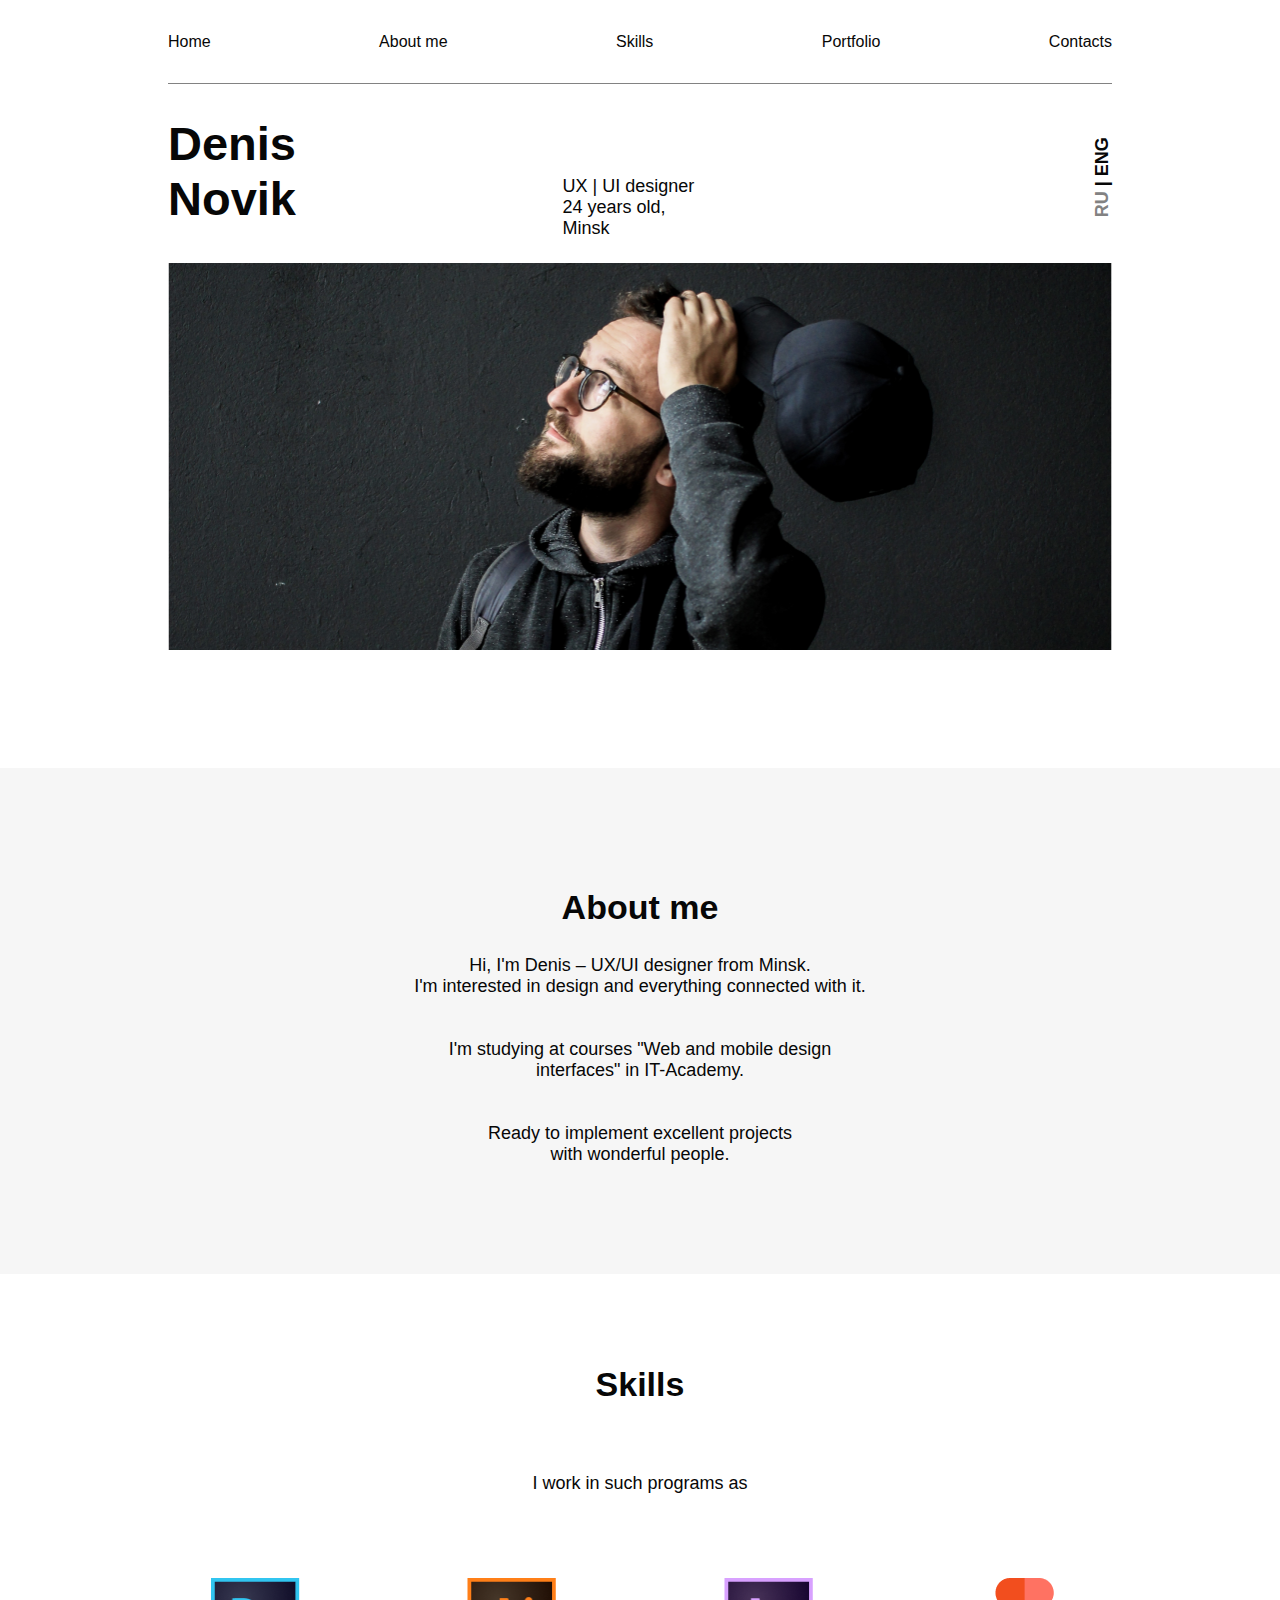
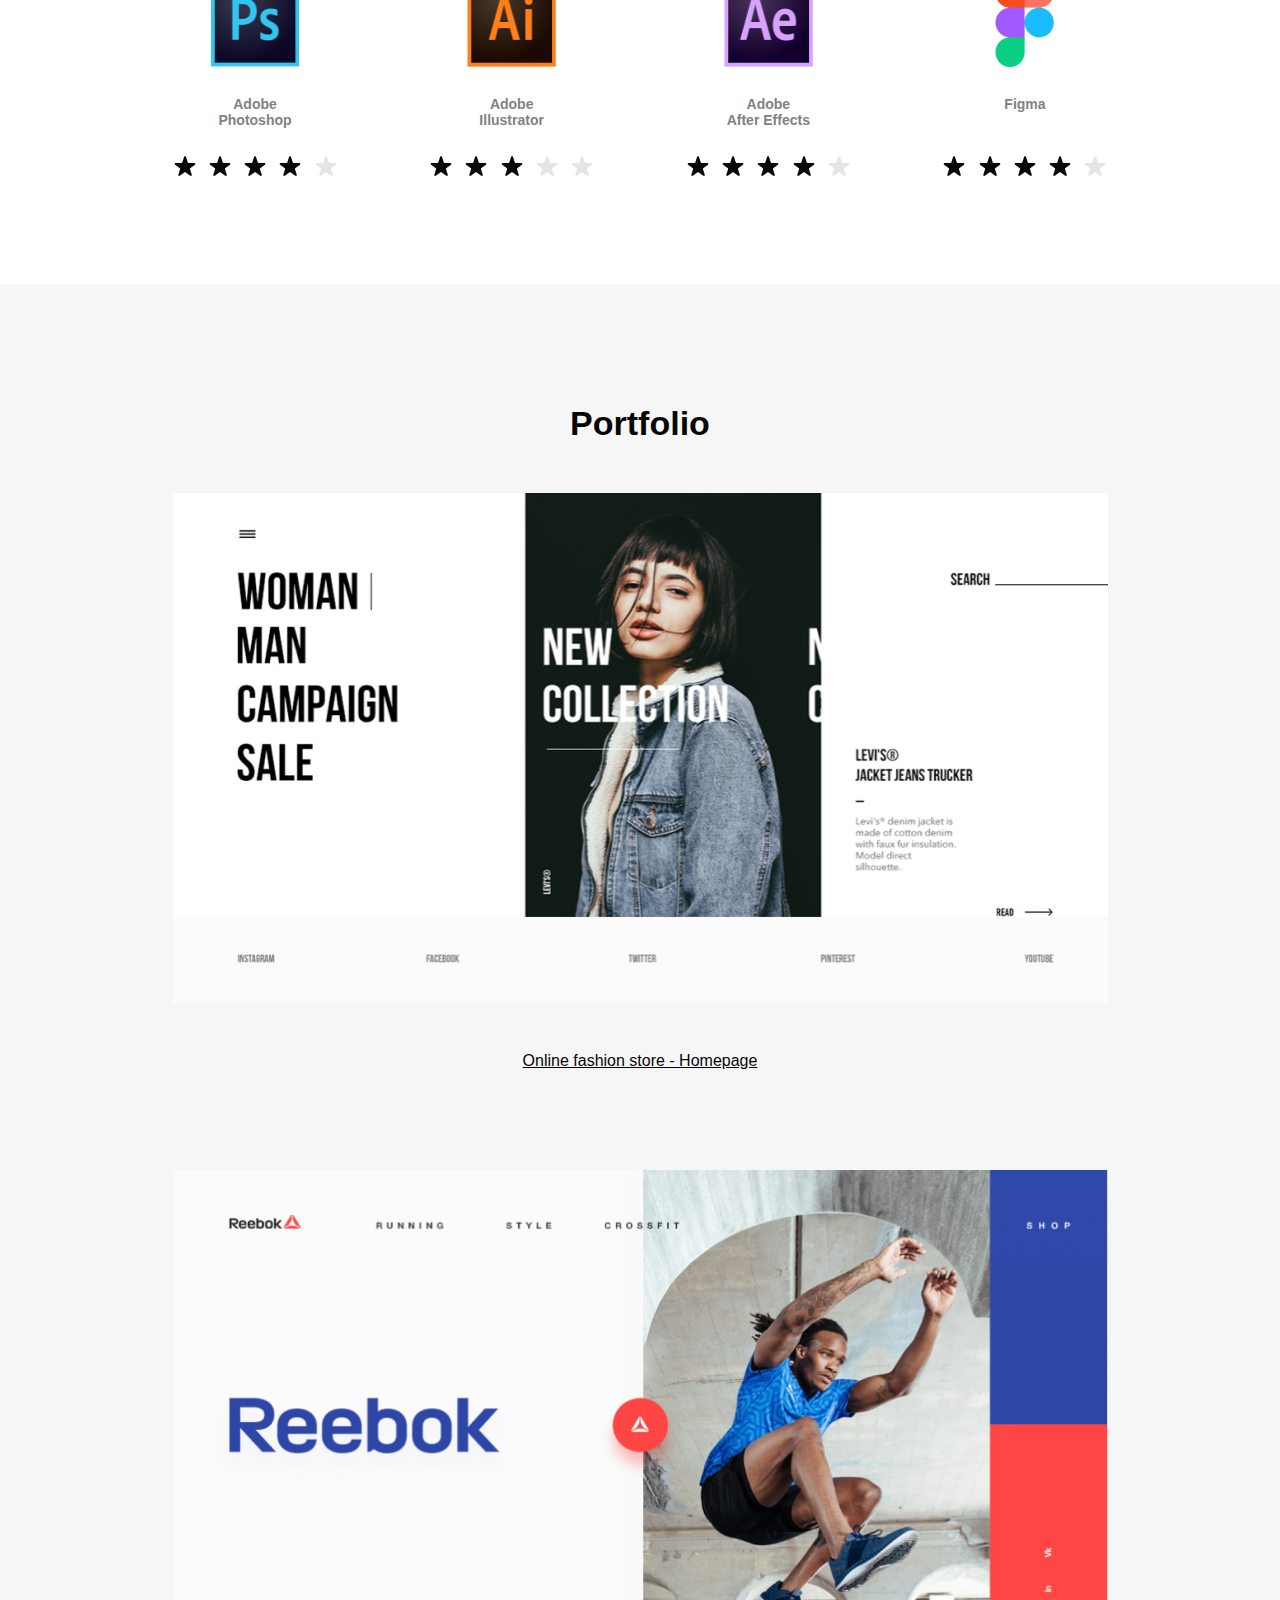
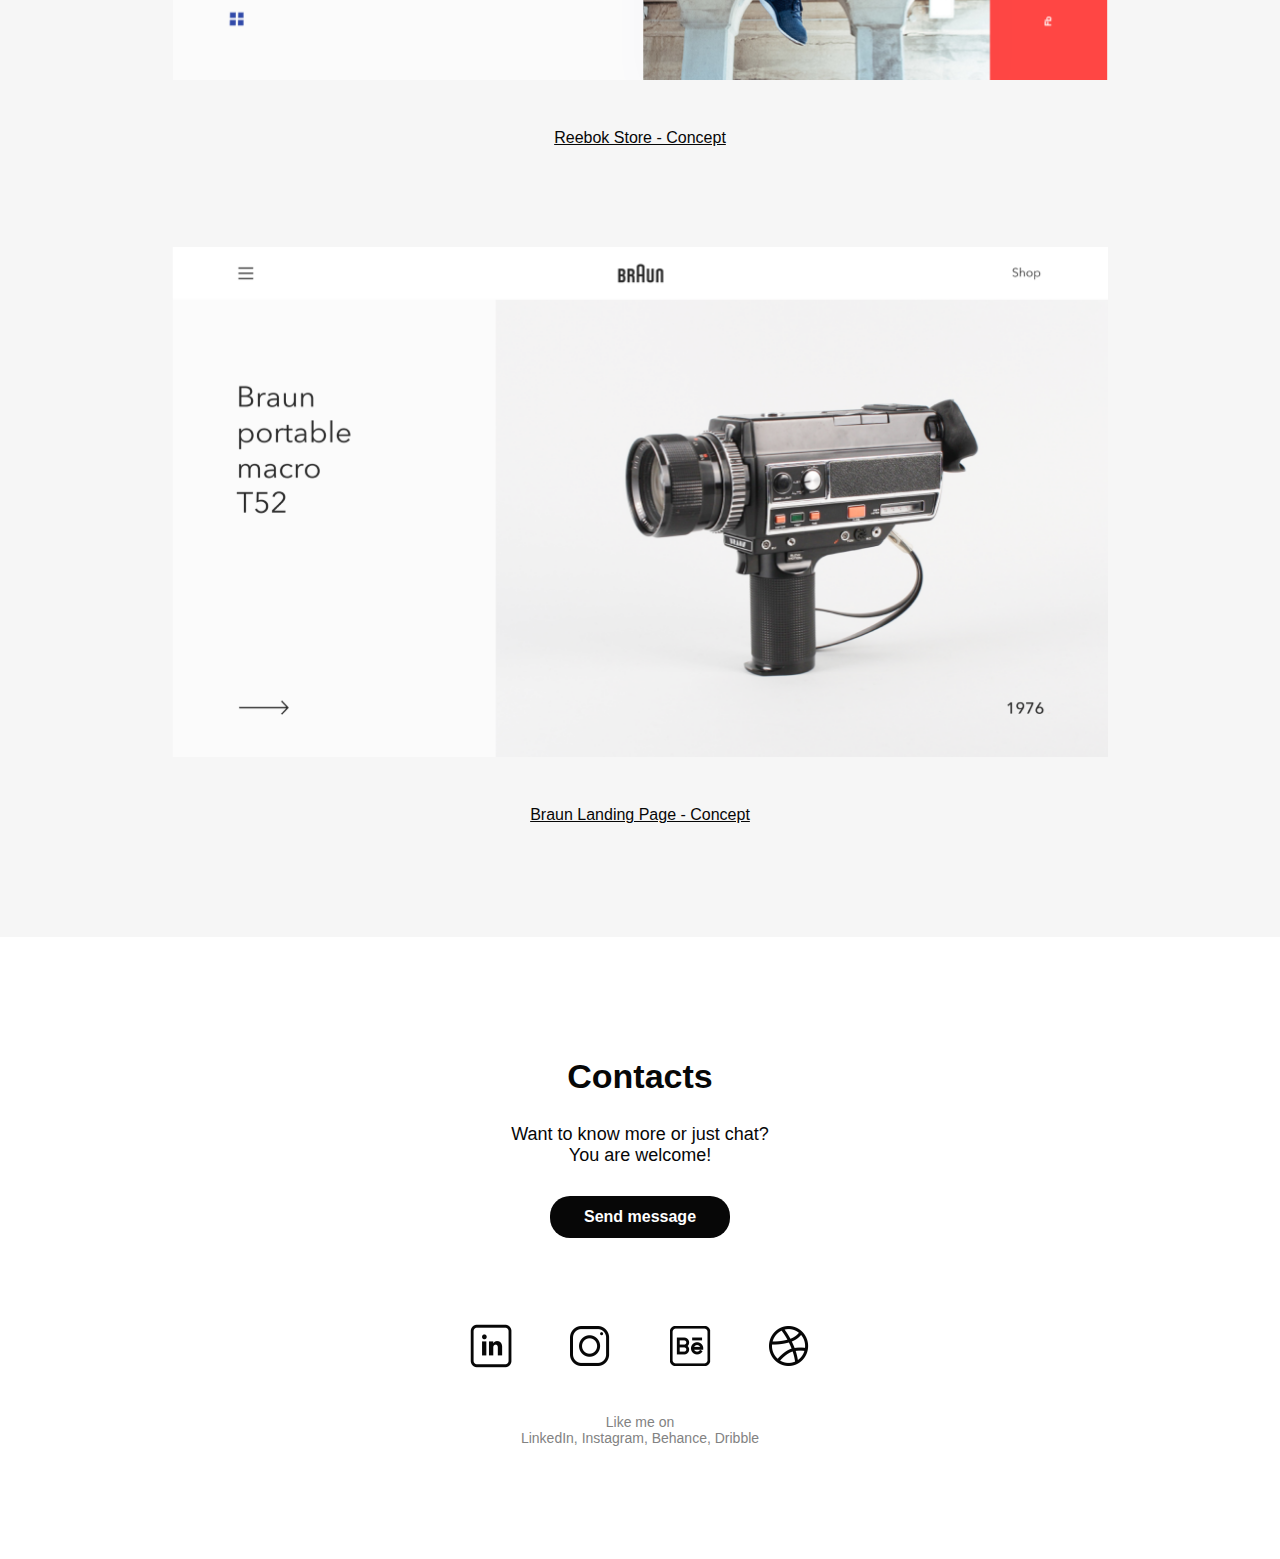
==== index.html @ b316dd15 "First commit!!" ====
<!DOCTYPE html>
<html lang="en">
<head>
	<meta charset="utf-8">
	<meta name="viewport" content="width=device-width, initial-scale=1">
	<title>Profile Denis Novik</title>
	<link rel="stylesheet" href="css/styles.css">
</head>
<body>
	<div id= "home" class="color1">
		<div id="photo">
	  	<nav id="navbar">
        <ul>
          <li><a class="nav-link" href="#home">Home</a></li>
          <li><a class="nav-link" href="#about-me">About me</a></li>
          <li><a class="nav-link" href="#skills">Skills</a></li>
          <li><a class="nav-link" href="#portfolio">Portfolio</a></li>
          <li><a class="nav-link" href="#contacts">Contacts</a></li>
      	</ul>
      	</nav>
      	<div class="line"></div>
      	<div id="name-text">
      		<div class="block 1"><h1>Denis Novik</h1></div>
      		<div class="block 2"><h6>UX | UI designer<br/>24 years old, Minsk</h6></div>
      		<div class="block 3"><p id="ru-eng"><span>RU </span>| ENG</p></div>
      	</div>
      	<div><img src="images/denis.png"></div>
  		</div>
	</div>
	<div id= "about-me" class="color2">
		<div id="about-me-text">
			<h2>About me</h2>
			<p>Hi, I'm Denis – UX/UI designer from Minsk.<br> I'm interested in design and everything connected with it.<br><br><br> I'm studying at courses "Web and mobile design<br> interfaces" in IT-Academy.<br><br><br> Ready to implement excellent projects<br> with wonderful people.</p>
		</div>
	</div>
	<div id= "skills" class="color1">
		<h2>Skills</h2>
		<p>I work in such programs as</p>
		<div id="programms">
			<div class="programm">
				<img id="photo-shop" class="design-programm" src="images/PS.png">
				<p>Adobe<br>Photoshop</p>
				<div class="stars">
					<img class="star" src="images/Star.png">
					<img class="star" src="images/Star.png">
					<img class="star" src="images/Star.png">
					<img class="star" src="images/Star.png">
					<img class="star" src="images/Star2.png">
				</div>
			</div>
			<div class="programm">
				<img id="illustrator" class="design-programm" src="images/AI.png">
				<p>Adobe<br>Illustrator</p>
				<div class="stars">
					<img class="star" src="images/Star.png">
					<img class="star" src="images/Star.png">
					<img class="star" src="images/Star.png">
					<img class="star" src="images/Star2.png">
					<img class="star" src="images/Star2.png">
				</div>
			</div>
			<div class="programm">
				<img id="after-effects" class="design-programm" src="images/AE.png">
				<p>Adobe<br>After Effects</p>
				<div class="stars">
					<img class="star" src="images/Star.png">
					<img class="star" src="images/Star.png">
					<img class="star" src="images/Star.png">
					<img class="star" src="images/Star.png">
					<img class="star" src="images/Star2.png">
				</div>
			</div>
			<div class="programm">
				<img id="figma" class="design-programm" src="images/Figma.png">
				<p>Figma</p>
				<div class="stars">
					<img class="star" src="images/Star.png">
					<img class="star" src="images/Star.png">
					<img class="star" src="images/Star.png">
					<img class="star" src="images/Star.png">
					<img class="star" src="images/Star2.png">
				</div>
			</div>
		</div>
	</div>
	<div id= "portfolio" class="color2">
		<h2>Portfolio</h2>
		<div class="projects">
			<img class="project" src="images/Fashion-store.png">
			<a class="pr-link" href="">Online fashion store - Homepage</a>
		</div>
		<div class="projects">
			<img class="project" src="images/reebok_web.png">
			<a class="pr-link" href="">Reebok Store - Concept</a>
		</div>
		<div class="projects">
			<img class="project" src="images/Braun.png">
			<a class="pr-link" href="">Braun Landing Page - Concept</a>
		</div>
	</div>
	<div id= "contacts" class="color1">
		<div id="contacts-text">
			<h2>Contacts</h2>
			<p>Want to know more or just chat?<br> You are welcome!</p>
			<div id="send-message">
				<h4>Send message</h4>
			</div>
			<div id="icons">
				<div class="icon"><img src="images/linkedin.png"></div>
				<div class="icon"><img src="images/instagram.png"></div>
				<div class="icon"><img src="images/behance.png"></div>
				<div class="icon"><img src="images/dribble.png"></div>
			</div>
			<p id="icon-text">Like me on<br> LinkedIn, Instagram, Behance, Dribble</p>
		</div>
	</div>
</body>

</html>
---- css/styles.css ----
* {
	box-sizing: border-box;
}

:root {
	--backcolor1: #ffffff;
	--backcolor2: #f6f6f6;
	--linecolor: #828282;
	--textcolor: #070707;
}
head {
	display: none;
}

body {
	height: 4759px;
	margin: 0;
	padding: 0;
	display: grid;
	font-family: Gilroy, sans-serif;
	color: var(--textcolor);
}
.color1 {
	background-color: var(--backcolor1);
	margin: 0;
	padding: 0;
}

.color2 {
	background-color: var(--backcolor2);
	margin: 0;
	padding: 0;
}
.nav-link:hover{
	color: var(--linecolor);
}
#home {
	height: 768px;
}
#about-me {
	height: 506px;

}
#skills {
	height: 610px;
}
#portfolio {
	height: 2253px;
}
#contacts {
	height: 622px;
}

#photo {
	width: 944px;
	margin: 0 auto;
	height: 768px;
}
ul {
	padding: 0;
	margin: 33px 0 0 0;
	position: relative;
	display:  flex;
	justify-content: space-between;
}
ul li {
	list-style: none;
}
ul li a {
	color: var(--main-color);
	font-weight: 400;
	text-decoration: none;
	font-size: 16px;

}
.line {
	background-color: var(--linecolor);
	width: 100%;
	height: 1px;
	margin-top: 32px;
	margin-bottom: 32px;
}
#name-text {
	width: 100%;
	height: 92px; /*92px*/
	padding: 0;
	margin: 0;
	display: flex;
	flex-wrap: nowrap;
	justify-content: space-between;
}
.block {
	display: inherit;
	width: 155px;

}
.block:nth-of-type(3) {
	transform: rotate(-90deg);
	height: 155px;
	/*width: 113.6px;
	height: 155px;*/
}
h1 {
	height: 100%;
	font-size: 47px;
	font-weight: bold;
	display: inline-block;
	margin: 0;
	padding-top: 0px;
}
h6 {
	margin-top: 0;
	position: relative;
	width: 100%;
	height: 100%;
	display: inherit;
	font-size: 18px;
	font-weight: 300;
	vertical-align: bottom;
	padding-top: 60.3px;
}

#ru-eng {
	position: relative;
	width: 100%;
	height: 100%;
	font-weight: bold;
	padding: 135px 0 0 53.8px;
	margin: 0;
}
span {
	color: var(--linecolor);
}
#home img
{
	width: 100%;
	margin-top: 54px;
}

#about-me-text {
	width: 100%;
	height: calculate(100%-120px);
	margin: 0 auto;
}
h2 {
	font-weight: bold;
	font-size: 34px;
	text-align: center;
	margin-top: 120px;
}
#skills h2 {
	margin: 91px 0 0 0;
}
p {
	font-size: 18px;
}
#about-me-text p {
	text-align: center;

}
#skills > p {
	margin-top: 69px;
	text-align: center;
}
#programms {
	width: 937px;
	height: 207px;
	margin: 84px auto 0 auto;
	display: flex;
	justify-content: space-between;
}
.programm {
	height: 100%;
	width: 167px;
	display: grid;
	grid-template-columns: 1fr;
}
.design-programm {
	width: 89px;
	height: 89px;
	margin: 0 auto;
}
#figma {
	width: 59px;
}
.programm p {
	font-size: 14px;
	font-weight: bold;
	color: var(--linecolor);
	margin: 24px 0;
	text-align: center;
	height: 30px;
}
.stars {
	display: flex;
	justify-content: space-between;
	width: 100%;
	height: 26px;
}
.star {
	width: 26px;
	height: 26px;
}
#portfolio h2 {
	margin-top: 120px;
	margin-bottom: 50px;
}
.projects {
	height: 577px;
	width: 936px;
	margin: 0 auto 100px auto;
}
.project {
	width: 100%;
	height: 510px;
	margin: 0 auto 45px auto;
}
.pr-link {
	text-align: center;
	margin: 0 auto;
	display: flex;
	justify-content: center;
	color: var(--textcolor);
}
.pr-link:hover {
	color: var(--linecolor);
}
#contacts-text {
	width: 343px;
	height: calculate(100%-120px);
	margin: 0 auto;
}
#contacts-text h2 {
	margin-top: 120px;
}
#contacts-text p {
	margin: 20px auto;
	text-align: center;
}
#send-message {
	display: flex;
  	align-items: center;
  	justify-content: center;
	background-color: var(--textcolor);
	border-radius: 20px;
	margin: 30px auto 86px auto;
	width: 180.5px;
	height: 42px;
}
h4 {
	color: var(--backcolor1);
	font-weight: bold;
}
h4:hover {
	color: var(--linecolor);
}
#icons {
	display: flex;
	justify-content: space-between;
	width: 100%;
	margin-bottom: 46px;
}
.icon {
	width: 44px;
	height: 44px;
	display: inherit;
}
.icon:hover {
	filter: opacity(50%);
}
#icon-text {
	color: var(--linecolor);
	font-size: 14px;
}



/*MEDIA-QUERY 1025px — 1200px*/

@media (min-width: 1025px)
{
	
}


/*MEDIA-QUERY 769px — 1024px*/

@media (min-width: 769px) and (max-width: 1024px)
{
	body {
	height: 4387px;
}
	#photo {
	width: 700px;
	height: calculate(650px-33px);
	margin: 0 auto;
}
	#home {
		height: 650px;
	}
	h1 {
		font-size: 40px;
	}
	#skills {
	height: 857px;
}
	#programms {
	width: 470px;
	height: 450px;
	margin: 50px auto 0 auto;
	flex-wrap: wrap;
}
.programm {
	height: 207px;
	width: 167px;
	display: grid;
	grid-template-columns: 1fr;
	margin-bottom: 50px;
}
#portfolio {
	height: 1872px;
}
.projects {
	height: 450px;
	width: 704px;
	margin: 0 auto 100px auto;
}
.project {
	width: 100%;
	height: 383px;
	margin: 0 auto 45px auto;
}
#contacts-text h2 {
	margin-top: 80px;
}
#contacts {
	height: 552px;
}
}

/*MEDIA-QUERY 481px — 768px*/

@media (min-width: 481px) and (max-width: 768px)
{
	
}


/*MEDIA-QUERY 320px — 480px*/

@media (max-width: 480px)
{
	
}
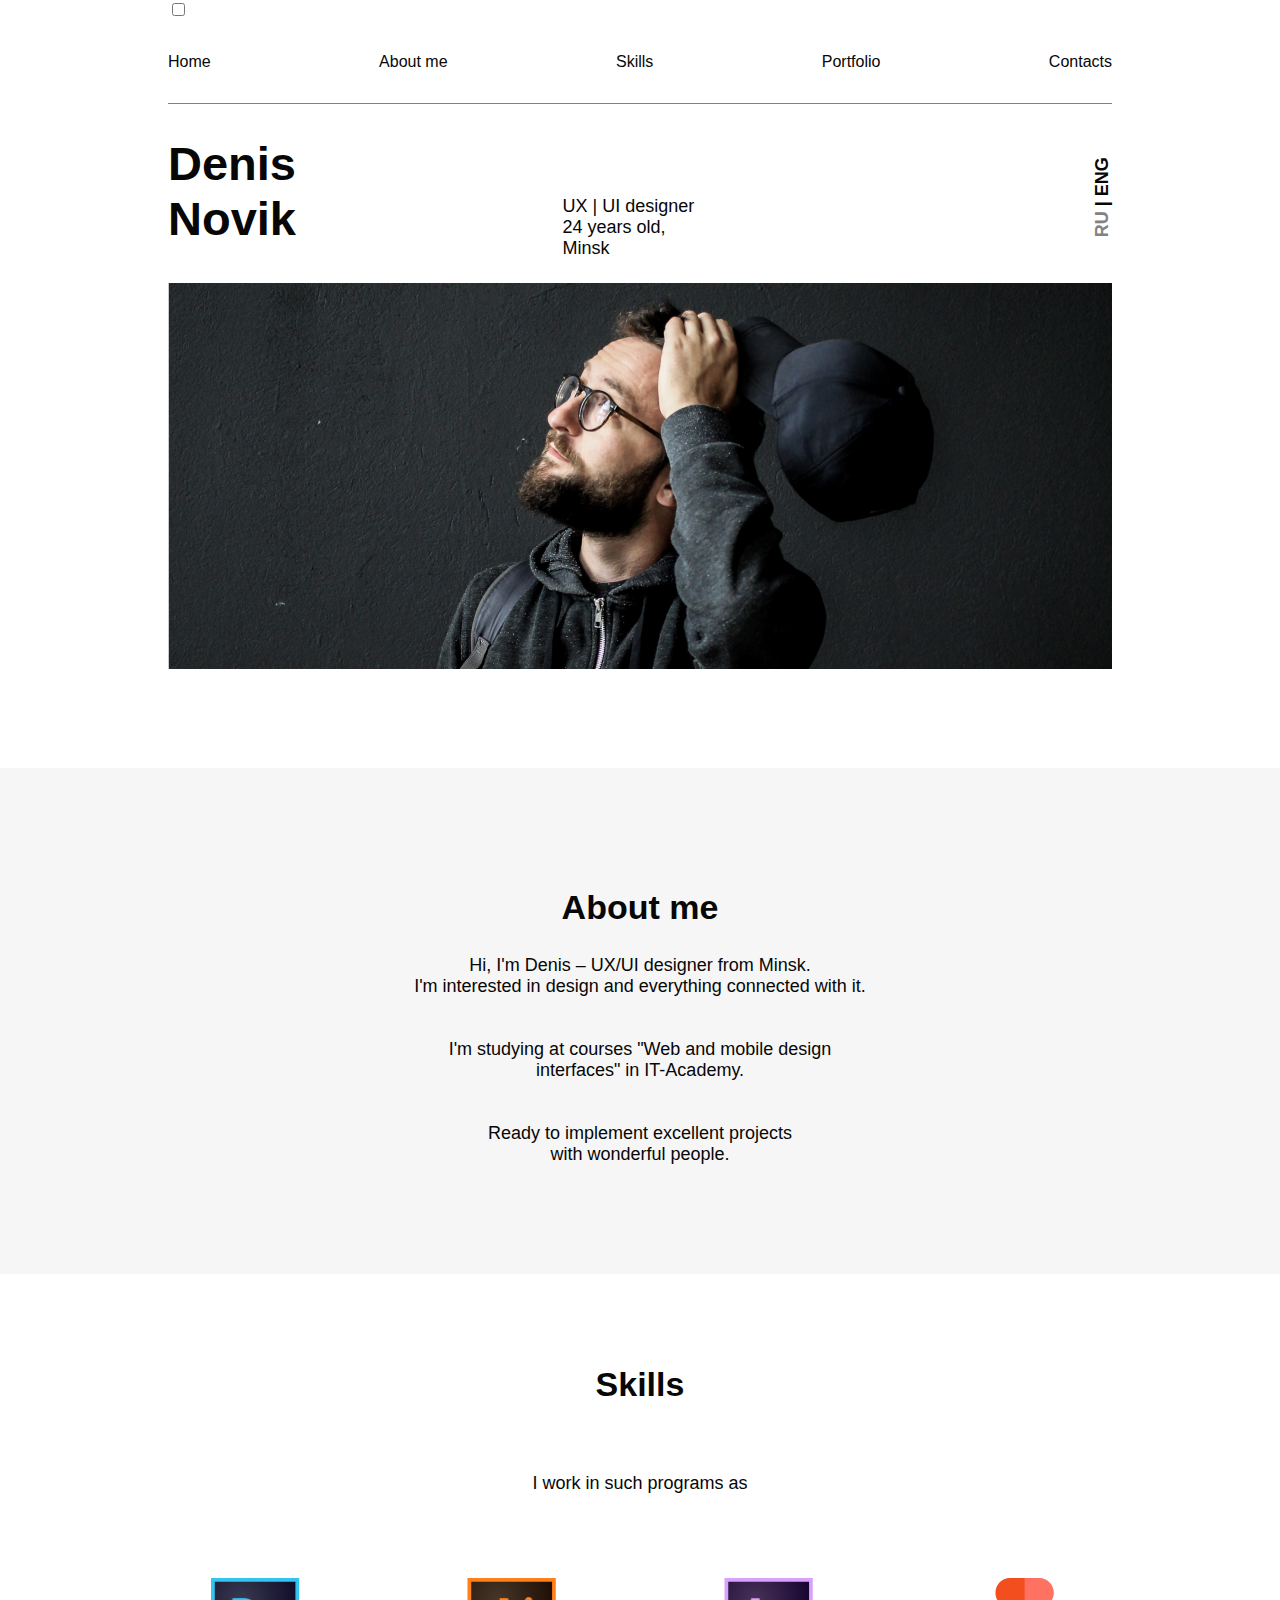
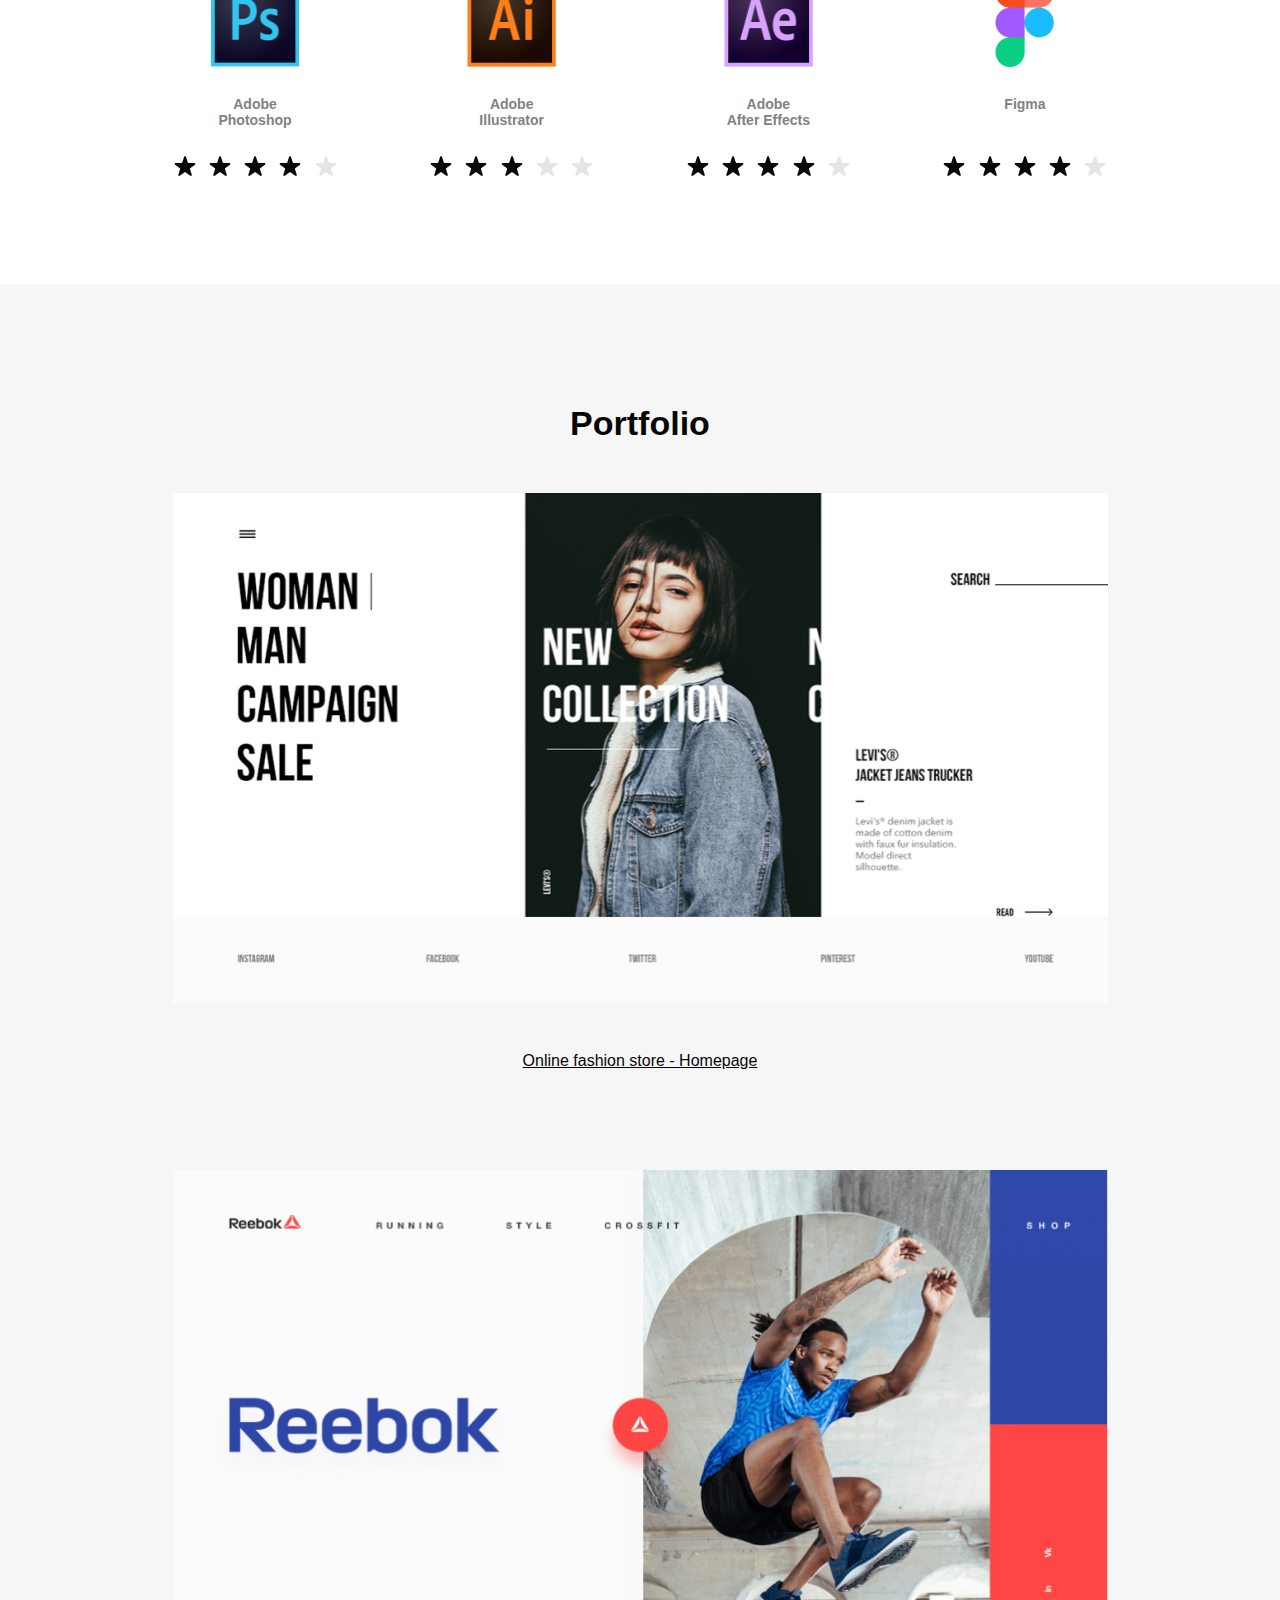
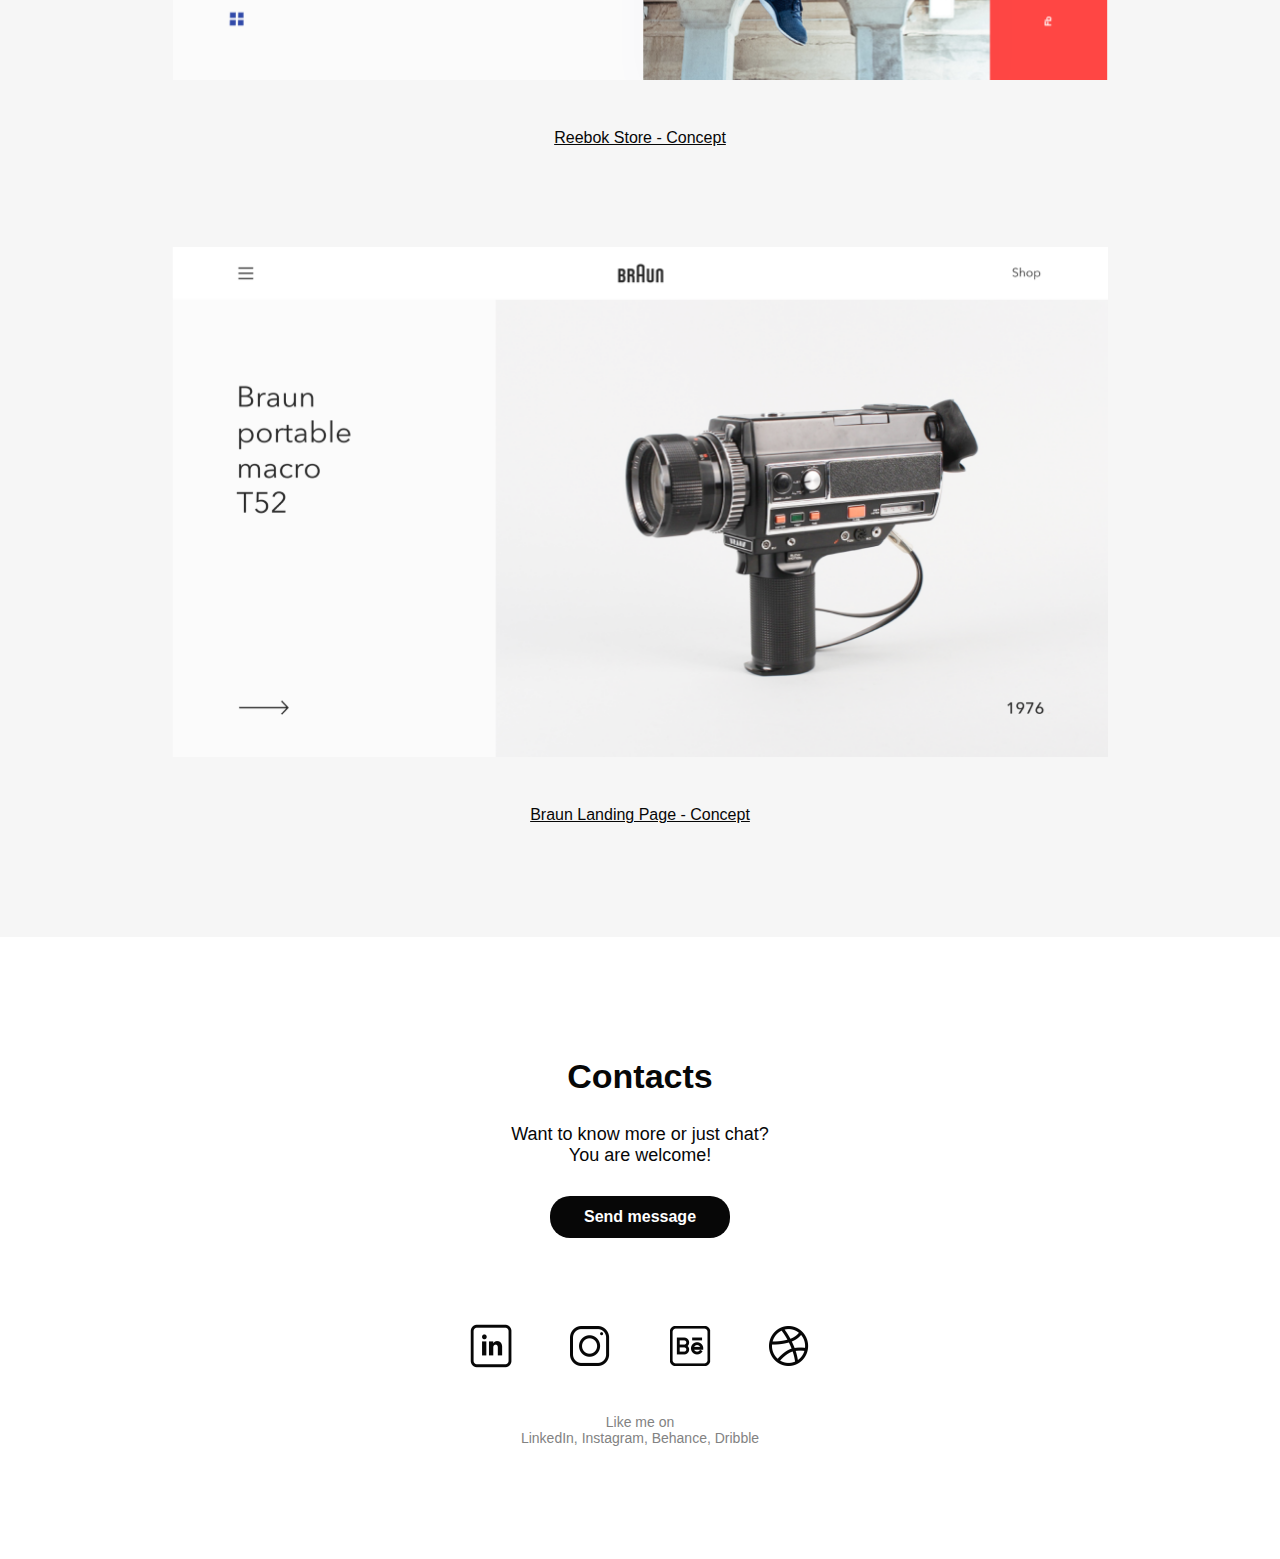
==== commit d48694bb: "mobil adapt menu" ====
--- a/index.html
+++ b/index.html
@@ -10,13 +10,22 @@
 	<div id= "home" class="color1">
 		<div id="photo">
 	  	<nav id="navbar">
-        <ul>
-          <li><a class="nav-link" href="#home">Home</a></li>
+	  	<!-- BURGER -->
+	  	<input type="checkbox" id="check-menu">
+		<label for="check-menu"></label>
+		<div class="burger-line first"></div>
+		<div class="burger-line second"></div>
+		<div class="burger-line third"></div>
+		<div class="burger-line fourth"></div>
+	  	
+        <ul class="main-menu">
+          <li><a class="nav-link" href="index2.html">Home</a></li>
           <li><a class="nav-link" href="#about-me">About me</a></li>
           <li><a class="nav-link" href="#skills">Skills</a></li>
           <li><a class="nav-link" href="#portfolio">Portfolio</a></li>
           <li><a class="nav-link" href="#contacts">Contacts</a></li>
       	</ul>
+      	
       	</nav>
       	<div class="line"></div>
       	<div id="name-text">
@@ -24,7 +33,9 @@
       		<div class="block 2"><h6>UX | UI designer<br/>24 years old, Minsk</h6></div>
       		<div class="block 3"><p id="ru-eng"><span>RU </span>| ENG</p></div>
       	</div>
-      	<div><img src="images/denis.png"></div>
+      	<div class="image">
+      		<div id="image-denis"></div>
+      	</div>
   		</div>
 	</div>
 	<div id= "about-me" class="color2">
--- a/css/styles.css
+++ b/css/styles.css
@@ -131,10 +131,12 @@
 span {
 	color: var(--linecolor);
 }
-#home img
+#image-denis
 {
 	width: 100%;
+	height: 387px;
 	margin-top: 54px;
+	background-image: url(../images/denis.png);
 }
 
 #about-me-text {
@@ -295,12 +297,16 @@
 	height: calculate(650px-33px);
 	margin: 0 auto;
 }
+	#image-denis {
+		background-size: contain;
+		width: 700px;
+		max-width: 100%;
+		height: 287px;
+	}
 	#home {
 		height: 650px;
 	}
-	h1 {
-		font-size: 40px;
-	}
+
 	#skills {
 	height: 857px;
 }
@@ -342,7 +348,7 @@
 
 @media (min-width: 481px) and (max-width: 768px)
 {
-	
+
 }
 
 
@@ -350,5 +356,145 @@
 
 @media (max-width: 480px)
 {
-	
+	#home {
+		height: 836px;
+	}
+	#photo {
+	width: 316.5px;
+	margin: 0 auto;
+	z-index: 2;
+	}
+
+	#image-denis {
+	width: 100%;
+	height: 478px;
+	margin-top: 54px;
+	background-image: url(../images/denis2.png);
+	background-size: contain;
+	}
+	.line {
+		width: 0;
+		height: 0;
+	}
+	.image {
+		margin-top: 100px;
+	}
+	#name-text {
+		flex-wrap: wrap;
+	}
+	.block {
+		width: 200px;
+	}
+	h6 {
+		padding-top: 10px;
+		font-weight: 400;
+	}
+	.block:nth-of-type(3) {
+	}
+	ul {
+		margin: 0;
+	}
+
+	#navbar {
+	z-index: 3;
+	margin: auto;
+	top: 40px;
+	width: 320px;
+	position: relative;
+	color: white;
+	text-align: left;
+	height: 60px;
+	font-family: Gilroy;
+}
+#check-menu {
+	display: none;
+}
+label {
+	display: block;
+	position: absolute;
+	top: 0;
+	left: 0;
+	width: 100%;
+	height: 100%;
+	cursor: pointer;
+	z-index: 3;
+	line-height: 40px;
+}
+.burger-line {
+	position: absolute;
+	top: 20px;
+	right: 3.5px;
+	width: 35px;
+	height: 3px;
+	background: var(--textcolor);
+	transition: .5s all;
+	border-radius: 50px;
+}
+.first {
+	height: 3.5px;
+}
+.second, .third {
+	top: 30px;
+}
+.fourth {
+	top: 40px;
+	height: 3.5px;
+}
+ul {
+	display: block;
+	position: absolute;
+	width: 100%;
+	height: 700px;
+	bottom: 0;
+	left: 0;
+	transform: translateY(100%);
+	max-height: 0;
+	font-size: 0;
+	overflow: hidden;
+	transition: .5s all;
+}
+ul li a {
+	display: block;
+	width: 100%;
+	padding: 28px 0;
+	text-decoration: none;
+	background-color: #fff;
+	font-weight: bold;
+	font-size: 34px;
+	color: #828282;
+}
+#ru-eng {
+	z-index: 4;
+	height: 0;
+	width: 0;
+	position: absolute;
+	top: 0;
+	right: -100px;
+	color: white;
+}
+span {
+	color: white;
+}
+.main-menu a:hover {
+	color: #070707;
+}
+#check-menu:checked ~ .main-menu{
+	max-height: 812px;
+	font-size: 16px;
+	background-color: white;
+}
+#check-menu:checked ~ .first{
+	display: none;
+}
+#check-menu:checked ~ .second{
+	transform: rotate(45deg);
+	background-color: var(--linecolor);
+}
+#check-menu:checked ~ .third{
+	transform: rotate(-45deg);
+	background-color: var(--linecolor);
+}
+#check-menu:checked ~ .fourth{
+	display: none;
+}
 }